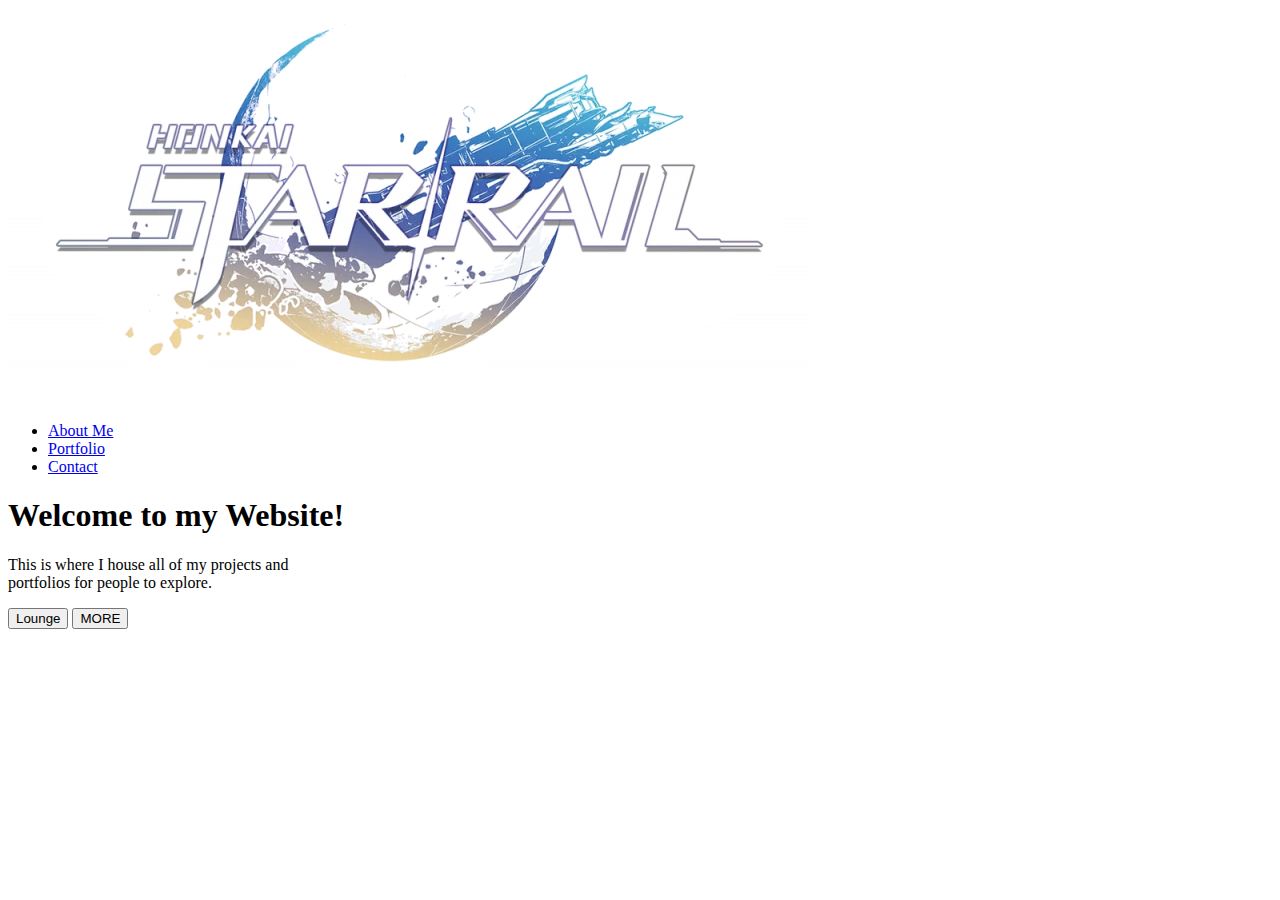
==== index.html @ 41f9d0c4 "Add files via upload" ====
<!DOCTYPE html>
<html lang="en">
<head>
    <meta charset="UTF-8">
    <meta name="viewport" content="width=device-width, initial-scale=1.0">
    <title>Home</title>
    <link rel="stylesheet" href="/css_files/index_style.css">
</head>
<body>
    <div class="banner">
        <div class="navbar">
            <img src="/my_images/hsr_logo.png" class="logo">
            <ul>
                <li><a href="about_me.html">About Me</a></li>
                <li><a href="portfolio.html">Portfolio</a></li>
                <li><a href="contacts.html">Contact</a></li>
            </ul>
        </div>

        <div class="content">
            <h1>Welcome to my Website!</h1>
            <p>This is where I house all of my projects and <br>portfolios for people to explore.</p>
            <div>
                <button type="button" onclick="location.href='wip_lounge.html'"><span></span>Lounge</button>
                <button type="button"><span></span>MORE</button>
            </div>
        </div>

    </div>
</body>
</html>
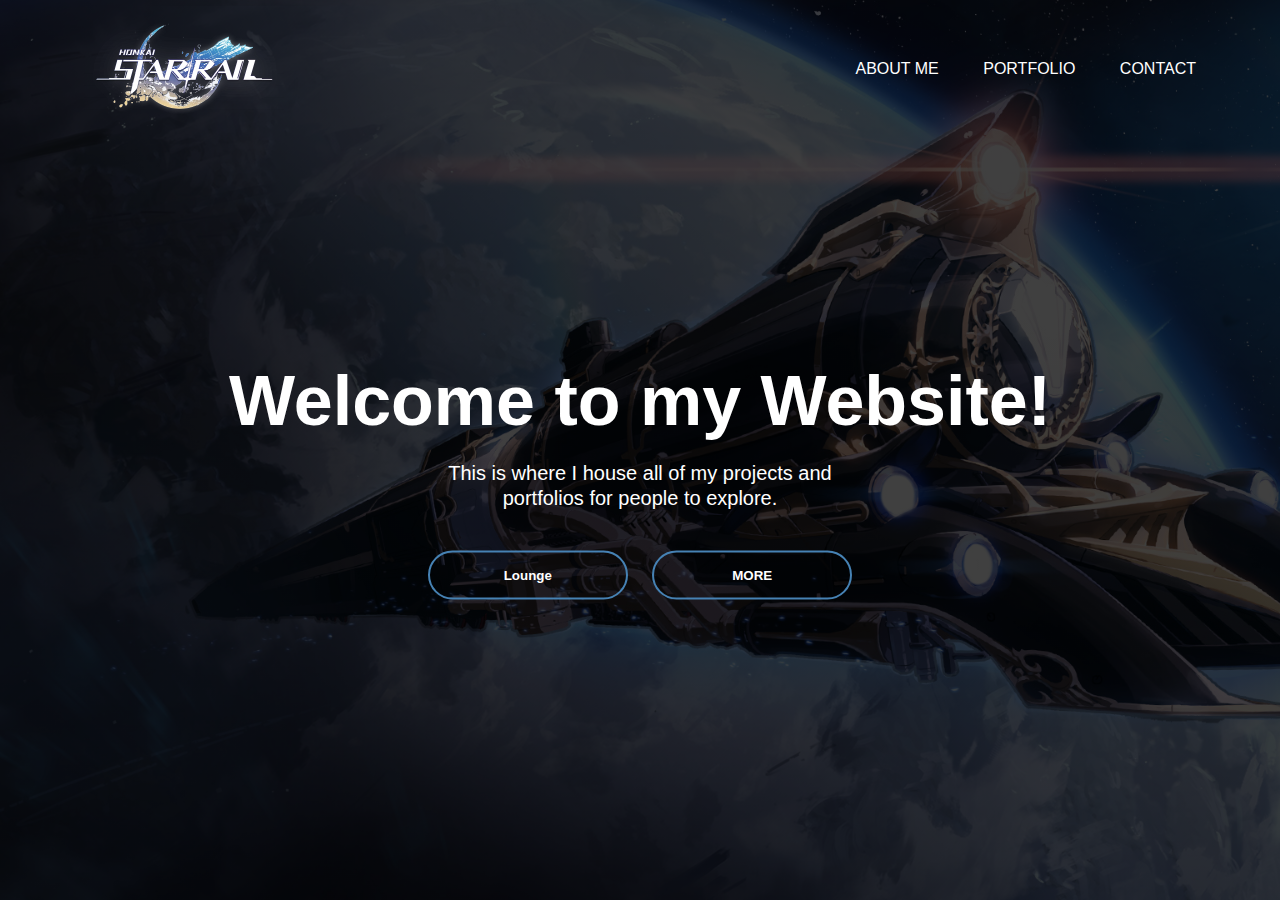
==== commit c1fb47f5: "Add files via upload" ====
--- a/index.html
+++ b/index.html
@@ -1,31 +1,35 @@
 <!DOCTYPE html>
 <html lang="en">
-<head>
-    <meta charset="UTF-8">
-    <meta name="viewport" content="width=device-width, initial-scale=1.0">
+  <head>
+    <meta charset="UTF-8" />
+    <meta name="viewport" content="width=device-width, initial-scale=1.0" />
     <title>Home</title>
-    <link rel="stylesheet" href="/css_files/index_style.css">
-</head>
-<body>
+    <link rel="stylesheet" href="/css_files/index_style.css" />
+  </head>
+  <body>
     <div class="banner">
-        <div class="navbar">
-            <img src="/my_images/hsr_logo.png" class="logo">
-            <ul>
-                <li><a href="about_me.html">About Me</a></li>
-                <li><a href="portfolio.html">Portfolio</a></li>
-                <li><a href="contacts.html">Contact</a></li>
-            </ul>
+      <div class="navbar">
+        <img src="/my_images/hsr_logo.png" class="logo" />
+        <ul>
+          <li><a href="./html_files/about_me.html">About Me</a></li>
+          <li><a href="./html_files/portfolio.html">Portfolio</a></li>
+          <li><a href="./html_files/contacts.html">Contact</a></li>
+        </ul>
+      </div>
+
+      <div class="content">
+        <h1>Welcome to my Website!</h1>
+        <p>
+          This is where I house all of my projects and <br />portfolios for
+          people to explore.
+        </p>
+        <div>
+          <button type="button" onclick="location.href='wip_lounge.html'">
+            <span></span>Lounge
+          </button>
+          <button type="button"><span></span>MORE</button>
         </div>
-
-        <div class="content">
-            <h1>Welcome to my Website!</h1>
-            <p>This is where I house all of my projects and <br>portfolios for people to explore.</p>
-            <div>
-                <button type="button" onclick="location.href='wip_lounge.html'"><span></span>Lounge</button>
-                <button type="button"><span></span>MORE</button>
-            </div>
-        </div>
-
+      </div>
     </div>
-</body>
-</html>+  </body>
+</html>
--- a/css_files/index_style.css
+++ b/css_files/index_style.css
@@ -0,0 +1,99 @@
+*{
+    margin: 0;
+    padding: 0;
+    font-family: sans-serif;
+}
+.banner{
+    width: 100%;
+    height: 100vh;
+    background-image: linear-gradient(rgba(0,0,0,0.75),rgba(0,0,0,0.75)), url(/my_images/starrail_wallpaper.jpg);
+    background-size: cover;
+    background-position: center;
+}
+.navbar{
+    width: 90%;
+    margin: auto;
+    padding: 10px 5;
+    display: flex;
+    align-items: center;
+    justify-content: space-between;
+}
+.logo{
+    width: 200px;
+    padding: 20px;
+    cursor: pointer;
+}
+.navbar ul li{
+    list-style: none;
+    display: inline-block;
+    margin: 0 20px;
+    position: relative;
+}
+.navbar ul li a{
+    text-decoration: none;
+    color: white;
+    text-transform: uppercase;
+}
+.navbar ul li::after{
+    content: '';
+    height: 2px;
+    width: 0;
+    background: steelblue;
+    position: absolute;
+    left: 0;
+    bottom: -3px;
+    transition: 0.5s;
+}
+.navbar ul li:hover:after{
+    width: 100%;
+
+}
+.content{
+    width: 100%;
+    position: absolute;
+    top: 50%;
+    transform: translateY(-50%);
+    text-align: center;
+    color: white;
+}
+.content h1{
+    font-size: 70px;
+    margin-top: 80px;
+}
+.content p{
+    font-size: 20px;
+    margin: 20px auto;
+    font-weight: 100;
+    line-height: 25px;
+}
+button{
+    width: 200px;
+    padding: 15px 0;
+    text-align: center;
+    margin: 20px 10px;
+    border-radius: 25px;
+    font-weight: bold;
+    border: 2px solid steelblue;
+    background: transparent;
+    color: white;
+    cursor: pointer;
+    position: relative;
+    overflow: hidden;
+}
+span{
+    background: steelblue;
+    height: 100%;
+    width: 0%;
+    border-radius: 25px;
+    position: absolute;
+    left: 0;
+    bottom: 0;
+    z-index: -1;
+    transition: 0.5s;
+}
+button:hover span{
+    width: 100%;
+}
+button:hover {
+    border: none;
+}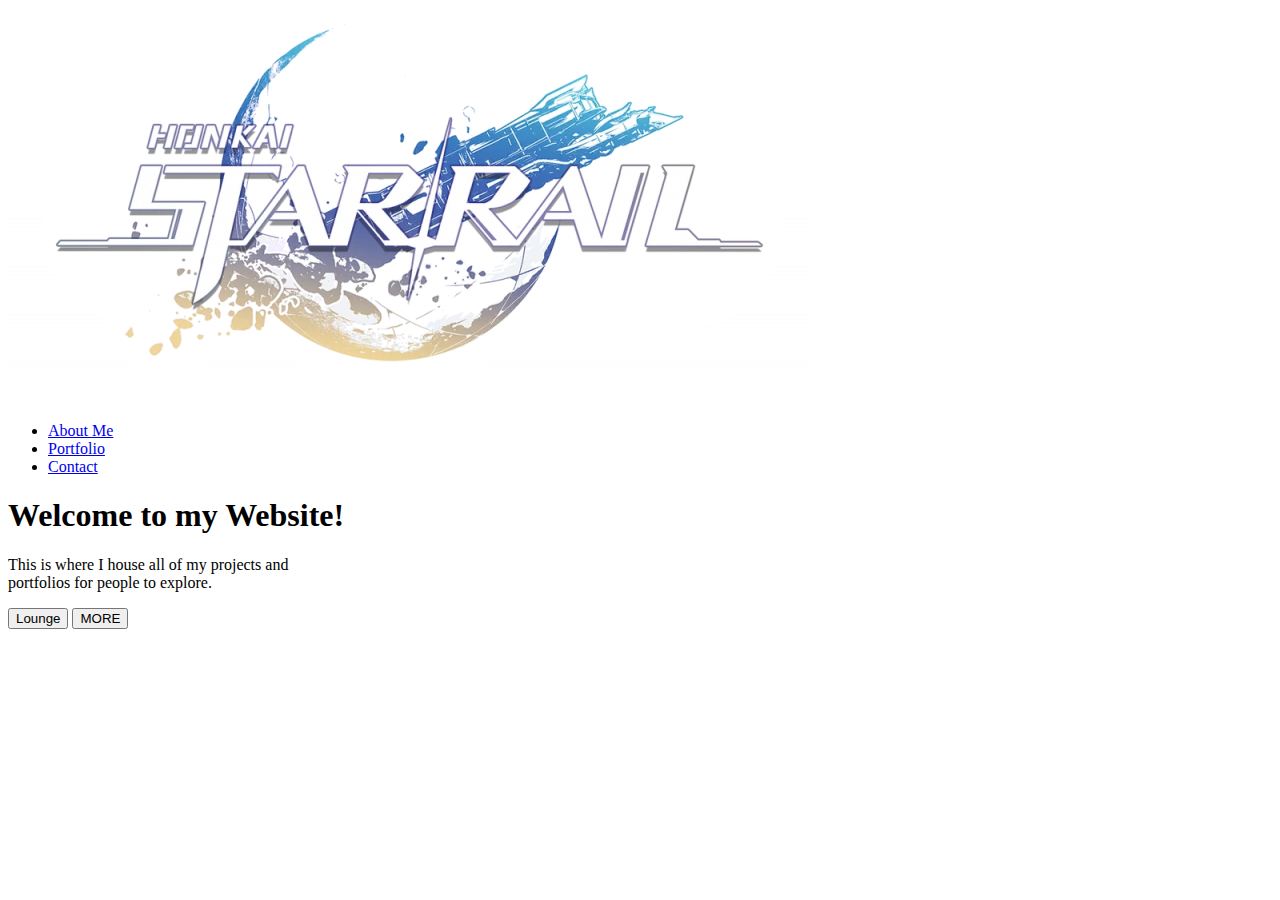
==== commit 06561d46: "Update index.html" ====
--- a/index.html
+++ b/index.html
@@ -4,16 +4,16 @@
     <meta charset="UTF-8" />
     <meta name="viewport" content="width=device-width, initial-scale=1.0" />
     <title>Home</title>
-    <link rel="stylesheet" href="/css_files/index_style.css" />
+    <link rel="stylesheet" href="../css_files/index_style.css" />
   </head>
   <body>
     <div class="banner">
       <div class="navbar">
-        <img src="/my_images/hsr_logo.png" class="logo" />
+        <img src="../my_images/hsr_logo.png" class="logo" />
         <ul>
-          <li><a href="./html_files/about_me.html">About Me</a></li>
-          <li><a href="./html_files/portfolio.html">Portfolio</a></li>
-          <li><a href="./html_files/contacts.html">Contact</a></li>
+          <li><a href="./about_me.html">About Me</a></li>
+          <li><a href="./portfolio.html">Portfolio</a></li>
+          <li><a href="./contacts.html">Contact</a></li>
         </ul>
       </div>
 
